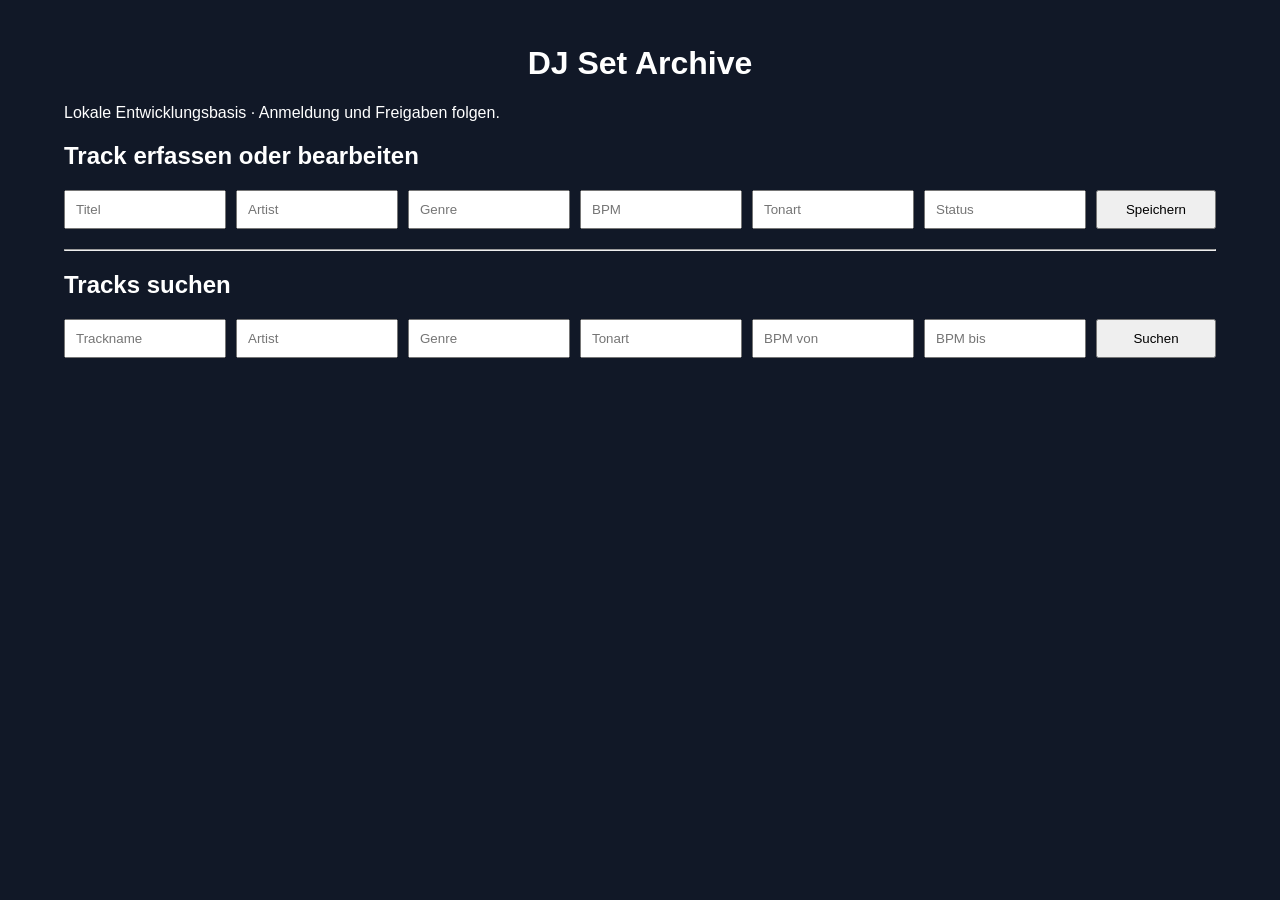
==== frontend/index.html @ 53e7eea9 "Import working app baseline with isolated tests and persistent storage" ====
<!DOCTYPE html>
<html lang="de">
<head>
    <meta charset="UTF-8">
    <meta name="viewport" content="width=device-width, initial-scale=1.0">
    <title>DJ Set Archive</title>

    <link rel="stylesheet" href="style.css">
</head>

<body>

    <div class="container">

        <h1>DJ Set Archive</h1>

        <p>Lokale Entwicklungsbasis · Anmeldung und Freigaben folgen.</p>
        <h2>Track erfassen oder bearbeiten</h2>

        <div class="create-form">

            <input
                type="hidden"
                id="trackId"
            >

            <input
                type="text"
                id="title"
                placeholder="Titel"
            >

            <input
                type="text"
                id="artist"
                placeholder="Artist"
            >

            <input
                type="text"
                id="genre"
                placeholder="Genre"
            >

            <input
                type="number"
                id="bpm"
                placeholder="BPM"
            >

            <input
                type="text"
                id="key"
                placeholder="Tonart"
            >

            <input
                type="text"
                id="status"
                placeholder="Status"
            >

            <button onclick="createTrack()">
                Speichern
            </button>

        </div>

        <hr>

        <h2>Tracks suchen</h2>

        <div class="filter-box">

            <input
                type="text"
                id="titleInput"
                placeholder="Trackname"
            >

            <input
                type="text"
                id="artistInput"
                placeholder="Artist"
            >

            <input
                type="text"
                id="genreInput"
                placeholder="Genre"
            >

            <input
                type="text"
                id="keyInput"
                placeholder="Tonart"
            >

            <input
                type="number"
                id="minBpmInput"
                placeholder="BPM von"
            >

            <input
                type="number"
                id="maxBpmInput"
                placeholder="BPM bis"
            >

            <button onclick="loadTracks()">
                Suchen
            </button>

        </div>

        <div id="trackList"></div>

    </div>

    <script src="app.js"></script>

</body>
</html>
---- frontend/style.css ----
body {
    font-family: Arial, sans-serif;
    background-color: #111827;
    color: white;

    margin: 0;
    padding: 0;
}

.container {
    width: 80%;
    margin: auto;
    padding: 40px;
}

h1 {
    text-align: center;
}

.create-form,
.filter-box {
    margin-bottom: 20px;

    display: flex;
    gap: 10px;
}

.create-form input,
.filter-box input {
    flex: 1;
}

input {
    padding: 10px;
}

button {
    padding: 10px 20px;
    cursor: pointer;

    min-width: 120px;
}

.track-card {
    background: #1f2937;
    padding: 20px;
    margin-bottom: 15px;
    border-radius: 10px;
}

.track-card button {
    margin-right: 10px;
    margin-top: 10px;
}

.track-card a {
    color: #93c5fd;
}
* { box-sizing: border-box; }
.container { width: 100%; max-width: 1200px; padding: 24px; }
.create-form, .filter-box { flex-wrap: wrap; }
.create-form input, .filter-box input { min-width: 150px; }
.track-card { overflow-wrap: anywhere; }
input[type="file"] { max-width: 100%; }
@media (max-width: 600px) {
    .container { padding: 16px; }
    .create-form, .filter-box { flex-direction: column; }
    .track-card button { width: 100%; margin-right: 0; }
}
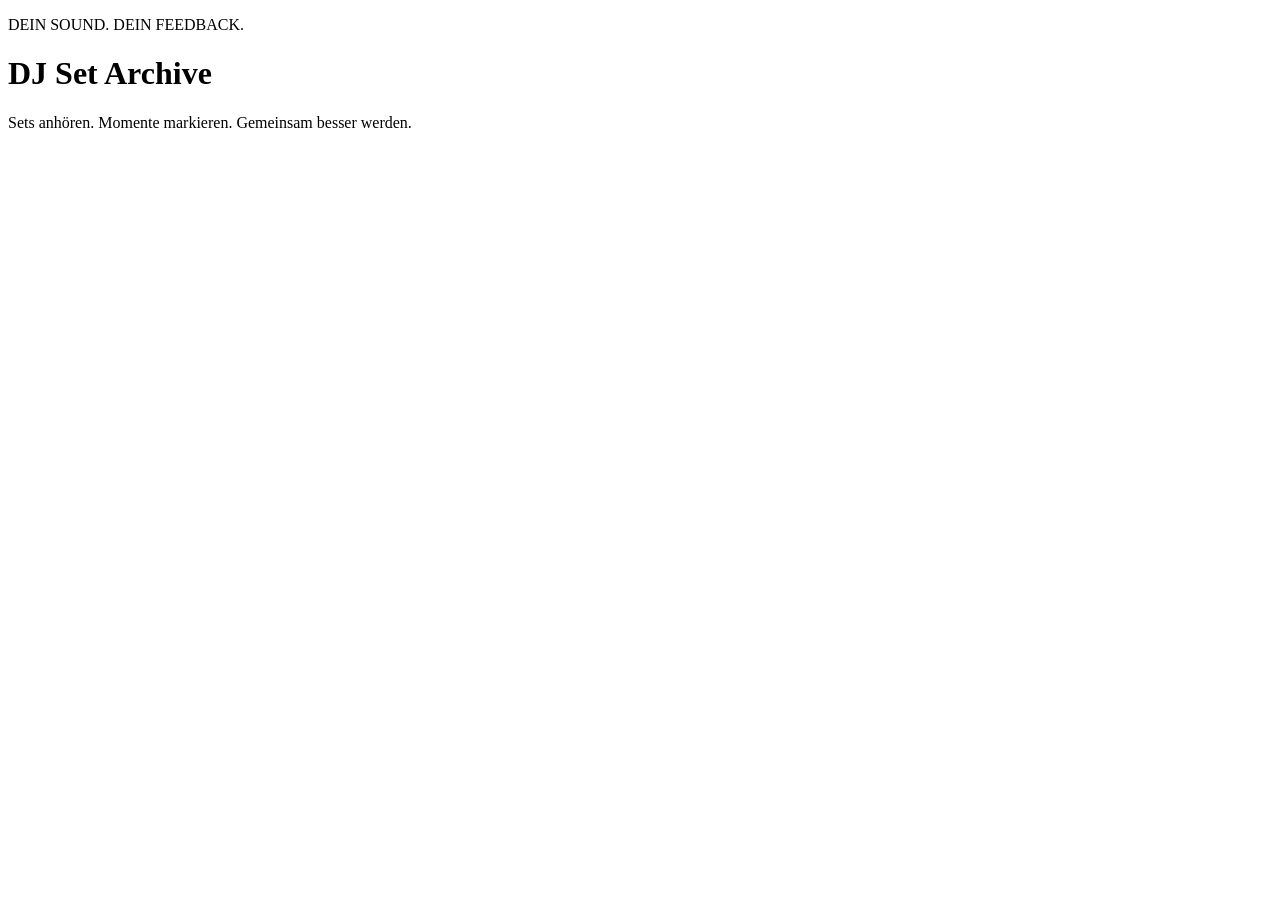
==== commit 42131bc8: "Add admin sessions, private set sharing and timestamped feedback" ====
--- a/frontend/index.html
+++ b/frontend/index.html
@@ -1,124 +1,31 @@
 <!DOCTYPE html>
 <html lang="de">
 <head>
-    <meta charset="UTF-8">
-    <meta name="viewport" content="width=device-width, initial-scale=1.0">
-    <title>DJ Set Archive</title>
-
-    <link rel="stylesheet" href="style.css">
+  <meta charset="UTF-8"><meta name="viewport" content="width=device-width, initial-scale=1">
+  <title>DJ Set Archive</title><link rel="stylesheet" href="/style.css">
 </head>
-
-<body>
-
-    <div class="container">
-
-        <h1>DJ Set Archive</h1>
-
-        <p>Lokale Entwicklungsbasis · Anmeldung und Freigaben folgen.</p>
-        <h2>Track erfassen oder bearbeiten</h2>
-
-        <div class="create-form">
-
-            <input
-                type="hidden"
-                id="trackId"
-            >
-
-            <input
-                type="text"
-                id="title"
-                placeholder="Titel"
-            >
-
-            <input
-                type="text"
-                id="artist"
-                placeholder="Artist"
-            >
-
-            <input
-                type="text"
-                id="genre"
-                placeholder="Genre"
-            >
-
-            <input
-                type="number"
-                id="bpm"
-                placeholder="BPM"
-            >
-
-            <input
-                type="text"
-                id="key"
-                placeholder="Tonart"
-            >
-
-            <input
-                type="text"
-                id="status"
-                placeholder="Status"
-            >
-
-            <button onclick="createTrack()">
-                Speichern
-            </button>
-
-        </div>
-
-        <hr>
-
-        <h2>Tracks suchen</h2>
-
-        <div class="filter-box">
-
-            <input
-                type="text"
-                id="titleInput"
-                placeholder="Trackname"
-            >
-
-            <input
-                type="text"
-                id="artistInput"
-                placeholder="Artist"
-            >
-
-            <input
-                type="text"
-                id="genreInput"
-                placeholder="Genre"
-            >
-
-            <input
-                type="text"
-                id="keyInput"
-                placeholder="Tonart"
-            >
-
-            <input
-                type="number"
-                id="minBpmInput"
-                placeholder="BPM von"
-            >
-
-            <input
-                type="number"
-                id="maxBpmInput"
-                placeholder="BPM bis"
-            >
-
-            <button onclick="loadTracks()">
-                Suchen
-            </button>
-
-        </div>
-
-        <div id="trackList"></div>
-
-    </div>
-
-    <script src="app.js"></script>
-
-</body>
-</html>+<body><main class="container">
+  <header><p class="eyebrow">DEIN SOUND. DEIN FEEDBACK.</p><h1>DJ Set Archive</h1>
+  <p>Sets anhören. Momente markieren. Gemeinsam besser werden.</p></header>
+  <p id="message" role="status" aria-live="polite"></p>
+  <section id="loginPanel" hidden><h2>Administrator-Anmeldung</h2>
+    <p id="setupHint" hidden>Bitte zuerst im Projektordner <code>python -m app.setup_admin</code> ausführen.</p>
+    <form id="loginForm"><label>Passwort<input id="password" type="password" autocomplete="current-password" required></label><button>Anmelden</button></form>
+  </section>
+  <section id="adminPanel" hidden>
+    <div class="toolbar"><h2>Deine Sets</h2><button id="logout" class="secondary">Abmelden</button></div>
+    <details><summary>Set erfassen oder bearbeiten</summary>
+    <form id="setForm"><input id="trackId" type="hidden">
+      <label>Titel<input id="title" maxlength="255" required></label>
+      <label>DJ / Artist<input id="artist" maxlength="255" required></label>
+      <label>Genre<input id="genre" maxlength="100" required></label>
+      <label>BPM (optional)<input id="bpm" type="number" min="0" max="400"></label>
+      <label>Tonart (optional)<input id="key" maxlength="100"></label>
+      <label>Status<input id="status" maxlength="100" placeholder="Entwurf / Fertig"></label>
+      <button>Speichern</button><button id="cancelEdit" type="button" class="secondary">Zurücksetzen</button>
+    </form></details>
+    <label>Sets suchen<input id="search" type="search" placeholder="Nach Titel suchen"></label>
+  </section>
+  <section id="sharedHint" hidden><p>Dieses Set wurde mit dir geteilt. Du kannst es anhören und mit Zeitmarken kommentieren.</p><p class="muted">Anzeigenamen werden nicht überprüft. Wer den Link besitzt, hat Zugriff auf dieses Set.</p></section>
+  <div id="trackList"></div>
+</main><script src="/app.js" defer></script></body></html>
